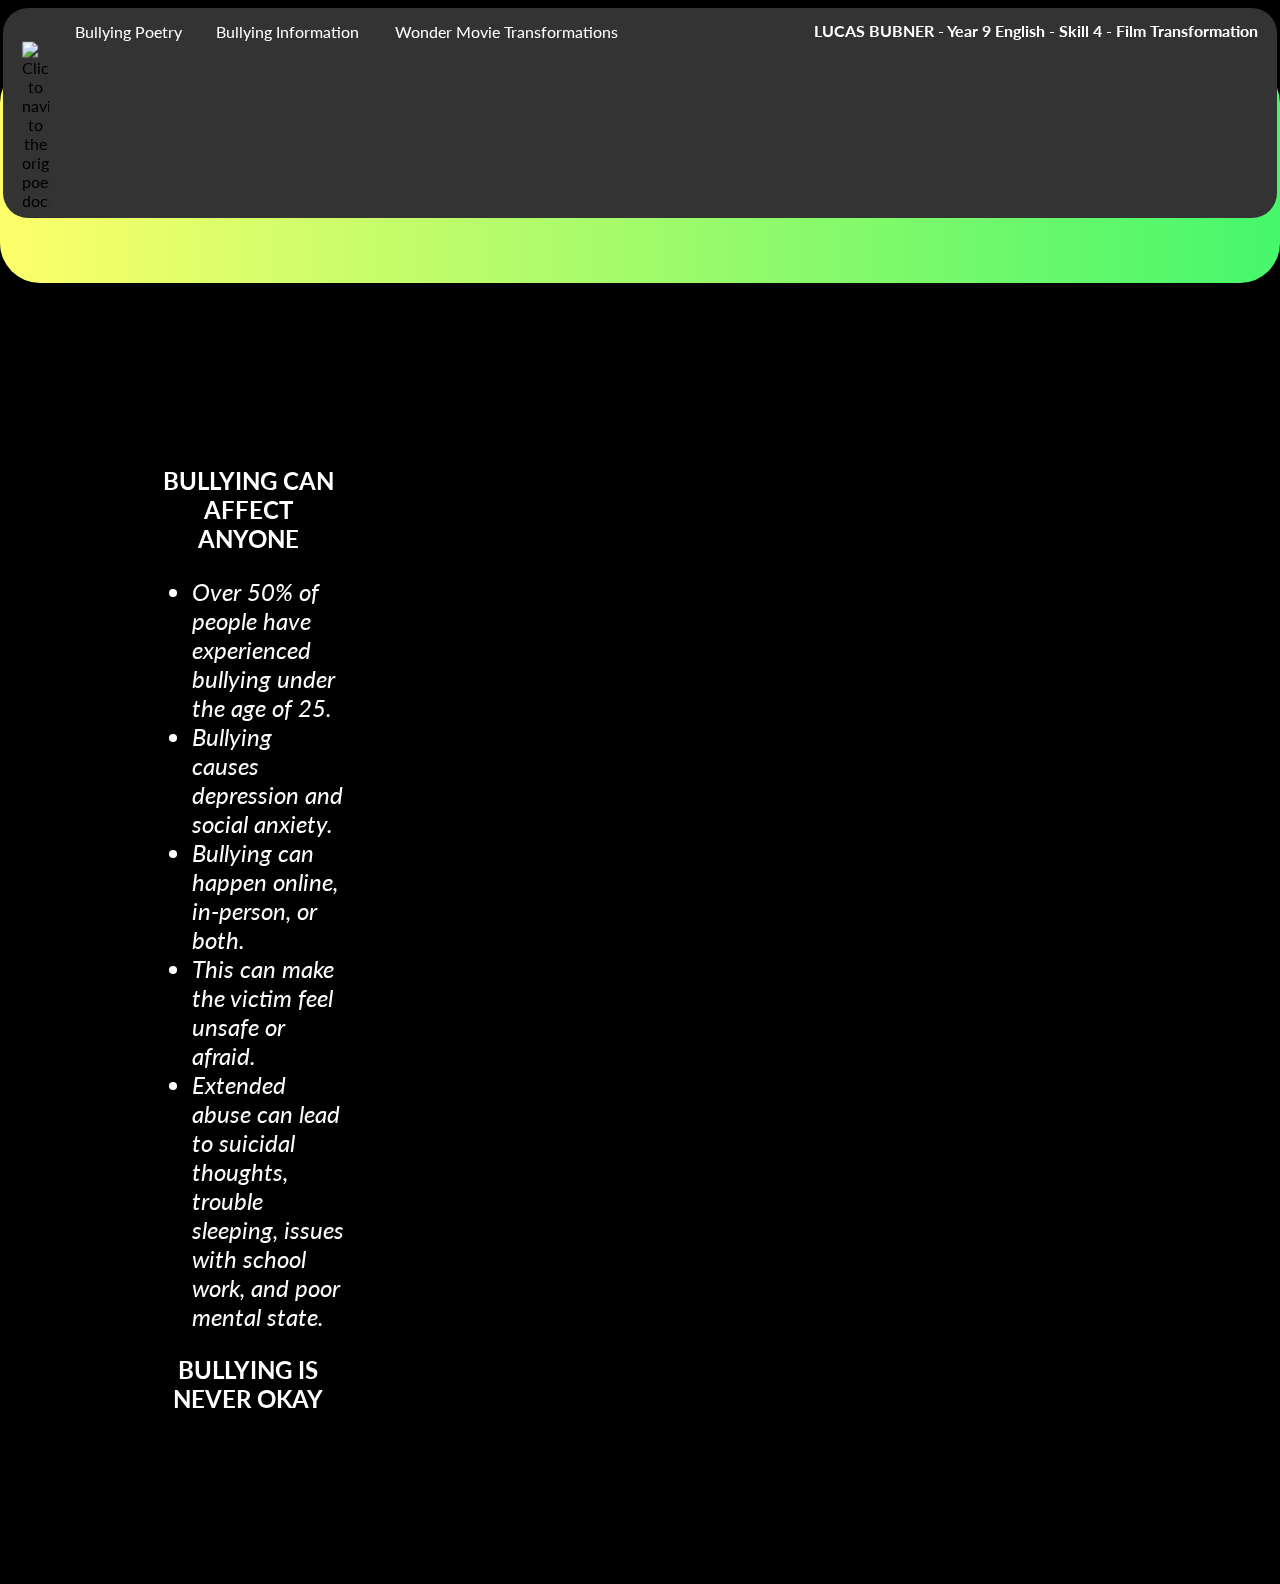
==== p2_info.html @ c6f47d8b "Synced changes" ====
<!-- Lucas Bubner, 2022 -->
<!DOCTYPE html>
<html>
        <meta http-equiv="content-type" content="text/html; charset=UTF-8" />
        <meta http-equiv="Cache-Control" content="no-cache, no-store, must-revalidate" />
        <meta http-equiv="Pragma" content="no-cache" />
        <meta http-equiv="Expires" content="-1"/>
        <meta name="description" content="Year 9 English Skill 4 Poem Presentation Website">
        <meta name="author" content="Lucas Bubner - 9WI 2022">
        <meta name="viewport" content="width=device-width, initial-scale=1.0">
        <link rel="stylesheet" href="styles.css?version=2">
        <title>LUCAS - Poems</title>
        <link rel="icon" type="image/x-icon" href="images/favicon.ico">
        <link rel="preconnect" href="https://fonts.googleapis.com">
        <link rel="preconnect" href="https://fonts.gstatic.com" crossorigin>
        <link href="https://fonts.googleapis.com/css2?family=Lato&display=swap" rel="stylesheet">
        <link href="https://fonts.googleapis.com/css2?family=Merriweather&family=Playfair+Display:ital@1&display=swap" rel="stylesheet">
        <script src="https://ajax.googleapis.com/ajax/libs/jquery/3.6.0/jquery.min.js"></script>
        <script src="preload.js?version=2"></script>
    </head>
    <body onload="domReady();">
        <div class="contentLoader">
            <div class="loader-wrapper">
                <script>
                    $(window).on("load",function(){
                      $(".loader-wrapper").fadeOut("slow");
                    });
                </script>
                <span class="loader"><span class="loader-inner"></span></span>
            </div>
        </div>
        <svg id="fader"></svg>
        <script> fadeIn(); </script>
        <div class="mainBarButtons">
            <ul>
                <li><img style="cursor: pointer;" title="Click to navigate to the original poem document + plan" src="images/wonderIcon.png" id="wonderIcon" onclick="cornerLoad();"></li>
                <li><a href="index.html" class="linksLG" >Bullying Poetry</a></li>
                <li><a style="cursor: not-allowed;" class="linksLG">Bullying Information</a></li>
                <li><a href="p3_wonder.html" class="linksLG">Wonder Movie Transformations</a></li>
                <li><a href="index.html" class="linksSM" >Poetry</a></li>
                <li><a style="cursor: not-allowed;" class="linksSM">Information</a></li>
                <li><a href="p3_wonder.html" class="linksSM">Movie</a></li>
                <li><p class="headingTextLG"><b>LUCAS BUBNER - Year 9 English - Skill 4 - Film Transformation</b></p></li>
                <li><p class="headingTextSM"><b>LUCAS - Film Transformation</b></p></li>
            </ul>
        </div>
        <div class="coverElement" style="background-image: linear-gradient(to right, rgb(253, 255, 106), rgb(70, 247, 108));">
        <div id="internalText">
            <p id="titleText">
                <b><i>Bullying Consequences</b></i>
            </p> 

        </div>
    </div>
    <div id="p2">
        <div id="blur">
            <div class="secondary">
                <p>
                    <b>BULLYING CAN AFFECT ANYONE</b>
                    <ul>
                        <li><i>Over 50% of people have experienced bullying under the age of 25.</i></li>
                        <li><i>Bullying causes depression and social anxiety.</i></li>
                        <li><i>Bullying can happen online, in-person, or both.</i></li>
                        <li><i>This can make the victim feel unsafe or afraid.</i></li>
                        <li><i>Extended abuse can lead to suicidal thoughts, trouble sleeping, issues with school work, and poor mental state.</i></li>
                    </ul>
                    <b>BULLYING IS NEVER OKAY</b>
                </p>
            </div>
        </div>
    </div>
    <div id="p2-1">
        <div id="blur">
            <div class="secondary">
                <iframe width="560" height="315" src="https://www.youtube.com/embed/cKN_RZ9mYmw" title="YouTube video player" frameborder="0" allow="accelerometer; autoplay; clipboard-write; encrypted-media; gyroscope; picture-in-picture" allowfullscreen></iframe>
            </div>
        </div>
    </div>
    </body>
    <script src="postload.js?version=2"></script>
</html>
---- styles.css ----
/* CSS Document */

html {
  --scrollbarBG: #000000;
  --thumbBG: #b2b2b3;
}

body::-webkit-scrollbar {
  width: 11px;
}

body {
  scrollbar-width: auto;
  scrollbar-color: var(--thumbBG) var(--scrollbarBG);
}

body::-webkit-scrollbar-track {
  background: var(--scrollbarBG);
}

body::-webkit-scrollbar-thumb {
  background-color: var(--thumbBG) ;
  border-radius: 6px;
  border: 3px solid var(--scrollbarBG);
}

body {
  margin: 0px;
  font-family: "Lato", sans-serif;
  background-color: #000;
}

.mainBarButtons ul {
  list-style-type: none;
  margin: 3px;
  padding: 0;
  overflow: hidden;
  background-color: #333;
  border-radius: 25px;
}

li .linksLG, li .linksSM {
  float: left;
  color: white;
  text-align: center;
  padding: 14px 16px;
  transform: translate(5%, 0%);
  text-decoration: none;
  z-index: 1;
}

li .linksLG {
  display: block;
}

li .linksSM {
  display: none;
}

li a:hover {
  background-color: #111;
  color: white;
}

.headingTextLG, .headingTextSM {
  text-align: right;
  float: right;
  color: white;
  margin: auto;
  transform: translate(0%, 50%);
  padding-top: 2px;
  padding-right: 1.5%;
  width: auto;
}

.headingTextLG {
  display: block;
}

.headingTextSM {
  display: none;
}

@media screen and (max-width: 1100px) {
  .headingTextLG {
    display: none;
  }

  .headingTextSM {
    display: block;
  }

  li .linksLG {
    display: none;
  }

  li .linksSM {
    display: block;
  }
}

@media screen and (max-width: 550px) {
  .headingTextSM {
    display: none;
  }
}

.mainBarButtons {
  text-align: center;
  top: 0;
  position: fixed;
  width: 100%;
  z-index: 3;
  transform: translate(0%, 5px);
}

#internalText {
  position: relative;
  font-family: "Merriweather", sans-serif;
  padding: 2rem;
  text-align: center;
}

#titleText {
  font-size: 48px;
}

#secondaryText {
  font-size: 32px;
  font-family: "Lato", sans-serif;
}

#thirdText {
  font-size: 18px;
  font-family: "Lato", sans-serif;
}

.coverElement {
  margin: 0px;
  border-radius: 40px;
  transform: translate(0, 63px);
}

#wonderIcon {
  float: left;
  width: 27px;
  padding: 2px;
  padding-right: 20px;
  z-index: 2;
  transform: translate(35%, 15%);
  position: relative;
  height: auto;
}

.primary, .secondary ,button {
  text-align: center;
  font-size: 24px;
  color: white;
}

.secondary ul {
  text-align: left;
}

button.annotation {
  background-color: rgb(124, 124, 124);
  border: 0;
  padding: 0;
}

button.annotation:hover {
  background-color: #ed1c24;
  cursor: pointer;
  color: black;
}

#index, #p2, #p2-1, #p3 {
  transform: translate(0, 70px);
  background-size: cover;
  z-index: 5;
  background-repeat: no-repeat;
  background-attachment: fixed;
  padding: 4vw;
  flex: 1;
  border-radius: 40px;
}

#p2 {
  background-image: url(images/p2bg.jpg);
  width: 30%;
  margin: 5px;
  display: inline-block;
  z-index: inherit;
}

#p2-1 {
  background-image: url(images/p2bg.jpg);
  float: right;
  padding: 2vw;
  height: 30%;
  display: block;
  z-index: inherit;

}

#p2-1 #blur, #p2-2 #blur {
  padding: 2em;
}

#index {
  background-image: url(images/indexbg.jpg);
}

#p3 {
  background-image: url(images/p3bg.jpg);
}

#blur {
  background: rgba(0, 0, 0, 0.2); 
  backdrop-filter: blur(6px);
  padding: 6em;
  border-radius: 65px;
}

.contentLoader {
  display: flex;
  justify-content: center;
  align-items: center;
  width: 100%;
  z-index: 1;
  height: 100%;
}

.loader-wrapper {
  width: 100%;
  height: 100%;
  position: fixed;
  z-index: 1;
  top: 0;
  left: 0;
  background-color: #242f3f;
  display: flex;
  justify-content: center;
  align-items: center;
}

.loader {
  display: inline-block;
  z-index: 1;
  width: 30px;
  height: 30px;
  position: relative;
  border: 4px solid #fff;
  animation: loader 2s infinite ease;
}

.loader-inner {
  vertical-align: top;
  z-index: 1;
  display: inline-block;
  width: 100%;
  background-color: #fff;
  animation: loader-inner 2s infinite ease-in;
}

@keyframes loader {
  0% { transform: rotate(0deg); }
  25% { transform: rotate(180deg); }
  50% { transform: rotate(180deg); }
  75% { transform: rotate(360deg); }
  100% { transform: rotate(360deg); }
}

@keyframes loader-inner {
  0% { height: 0%; }
  25% { height: 0%; }
  50% { height: 100%; }
  75% { height: 100%; }
  100% { height: 0%; }
}

#fader {
  position: fixed;
  top: 0;
  left: 0;
  width: 100%;
  height: 100%;
  z-index: 999999;
  pointer-events: none;
  background: #242f3f;
  animation-duration: 300ms;
  animation-timing-function: ease-in-out;
}

@keyframes fade-out {
  from { opacity: 1 }
    to { opacity: 0 }
}

@keyframes fade-in {
  from { opacity: 0 }
    to { opacity: 1 }
}

#fader.fade-out {
  opacity: 0;
  animation-name: fade-out;
}

#fader.fade-in {
  opacity: 1;
  animation-name: fade-in;
}

.modal {
  display: none;
  position: fixed;
  z-index: 1;
  left: 0;
  top: 0;
  width: 100%; 
  height: 100%; 
  overflow: auto; 
  background-color: rgb(0,0,0); 
  background-color: rgba(0, 0, 0, 0.6);
}

.amodcont {
  background-color: #fefefe;
  margin: 15% auto;
  padding: 20px;
  border: 1px solid #888;
  width: 50%;
  border-radius: 35px;
}

.close {
  color: #aaa;
  float: right;
  font-size: 28px;
  font-weight: bold;
}

.close:hover,
.close:focus {
  color: black;
  text-decoration: none;
  cursor: pointer;
}

#annotationModal {
  opacity: 1;
  display: none;
}

@keyframes fadeIn {
  0% { opacity: 0; }
  100% { opacity: 1; }
}

@keyframes fadeOut {
  0% { opacity: 1; }
  100% { opacity: 0; }
}

@keyframes moveDown {
  0% { transform: translate(0, -15%); }
  100% { transform: translate(0 , 0);} 
}

@keyframes backgroundOpacity {
  0% { background-color: rgba(0, 0, 0, 0.0); }
  100% { background-color: rgba(0, 0, 0, 0.6);; } 
}

@keyframes generate {
  0% {
      transform: translate(0px, 150px);
      opacity: 0;
  }
  100% {
      transform: translate(0px, 70px);
      opacity: 1;
  }
}
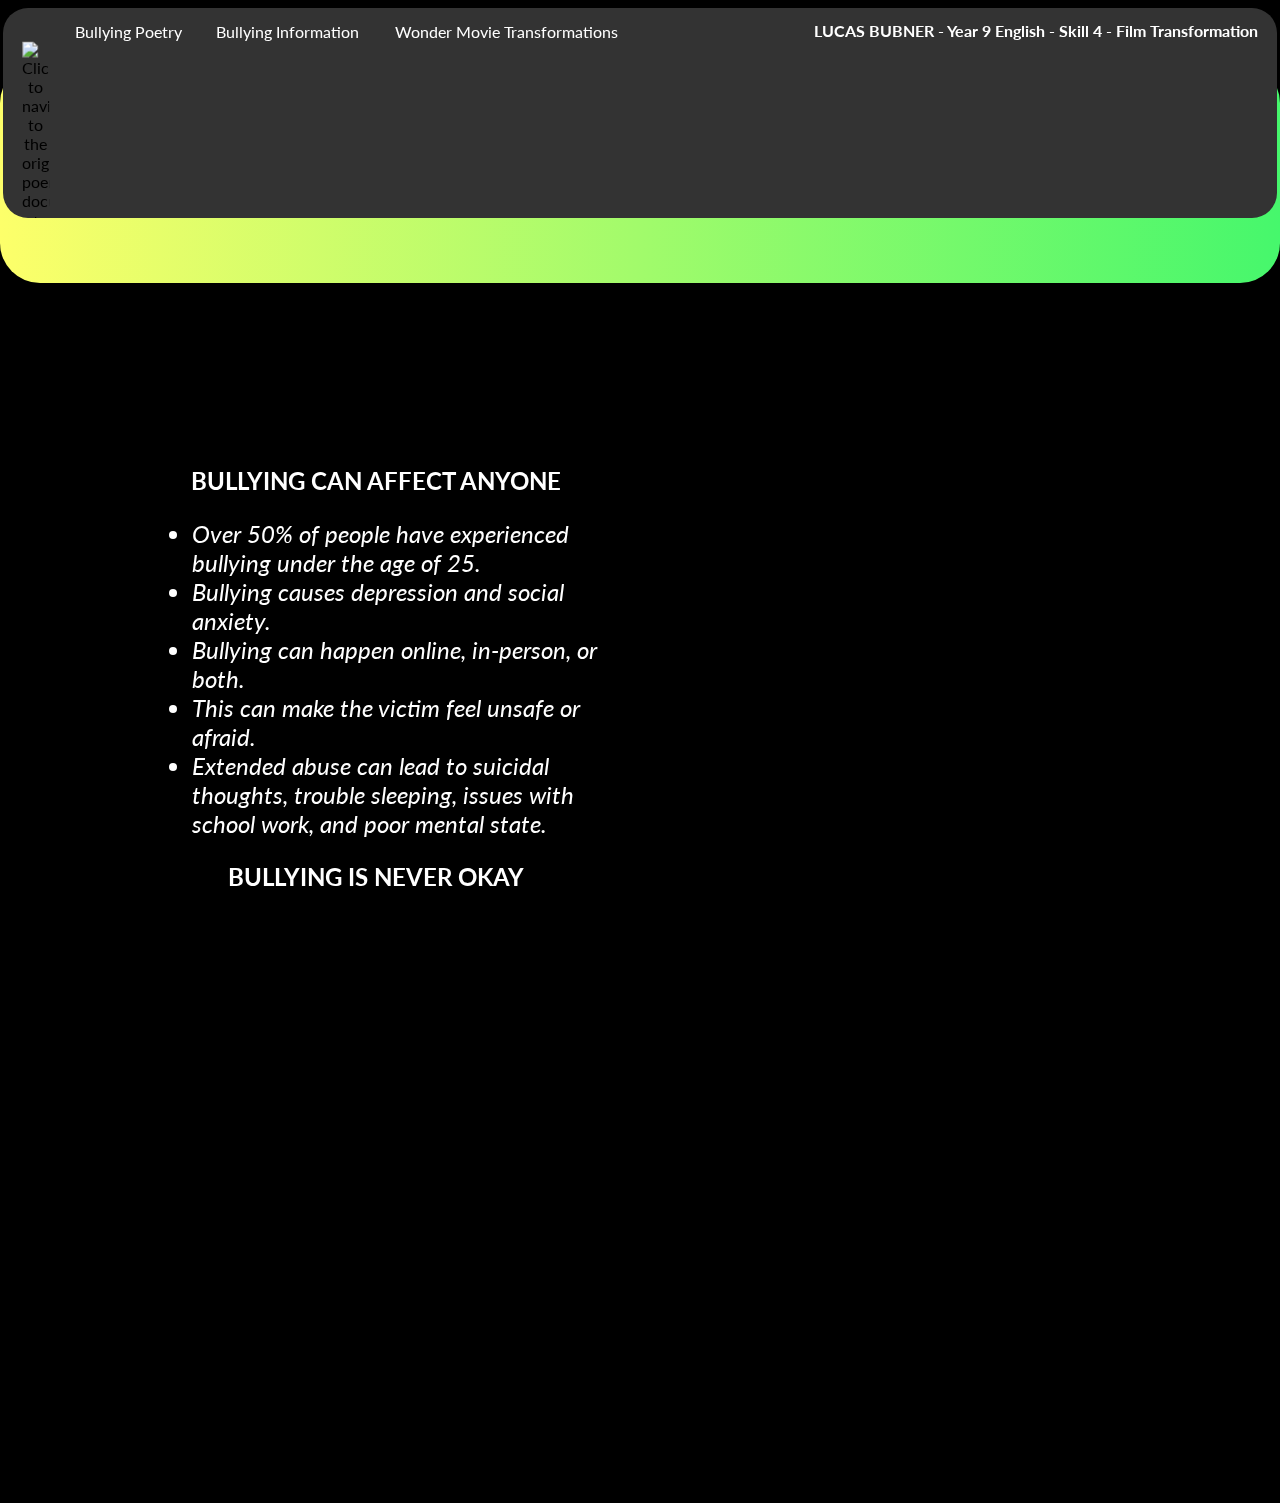
==== commit f72188eb: "Synced changes" ====
--- a/p2_info.html
+++ b/p2_info.html
@@ -72,7 +72,7 @@
     <div id="p2-1">
         <div id="blur">
             <div class="secondary">
-                <iframe width="560" height="315" src="https://www.youtube.com/embed/cKN_RZ9mYmw" title="YouTube video player" frameborder="0" allow="accelerometer; autoplay; clipboard-write; encrypted-media; gyroscope; picture-in-picture" allowfullscreen></iframe>
+                <iframe style="border-radius: 15px;" width="560" height="315" src="https://www.youtube.com/embed/cKN_RZ9mYmw" title="YouTube video player" frameborder="0" allow="accelerometer; autoplay; clipboard-write; encrypted-media; gyroscope; picture-in-picture" allowfullscreen></iframe>
             </div>
         </div>
     </div>
--- a/styles.css
+++ b/styles.css
@@ -187,7 +187,7 @@
 
 #p2 {
   background-image: url(images/p2bg.jpg);
-  width: 30%;
+  width: 50%;
   margin: 5px;
   display: inline-block;
   z-index: inherit;
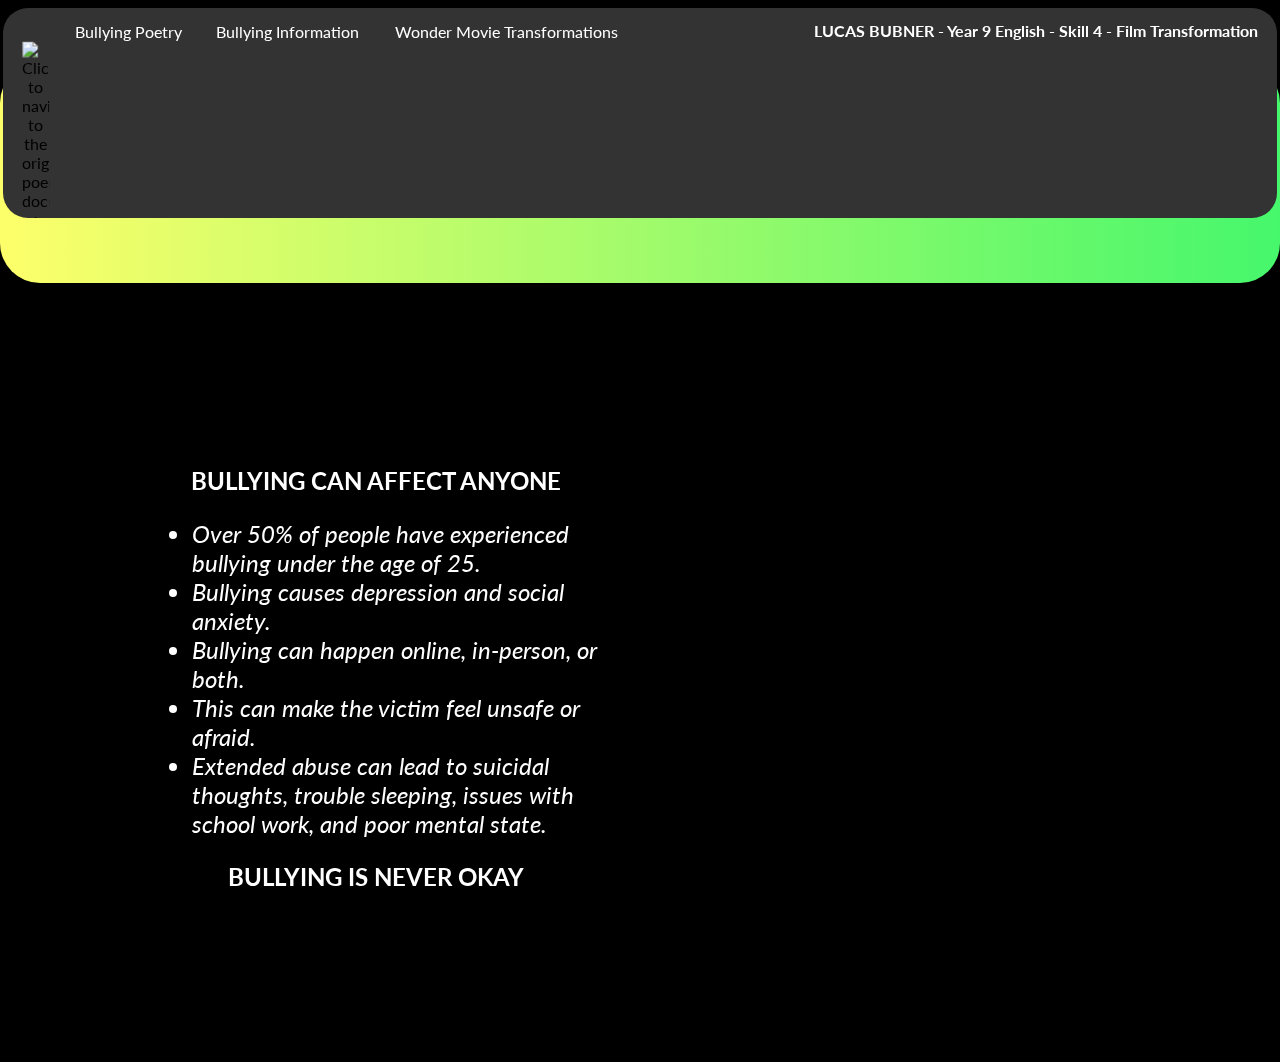
==== commit 0a26b24b: "Synced change" ====
--- a/p2_info.html
+++ b/p2_info.html
@@ -39,7 +39,7 @@
                 <li><a href="p3_wonder.html" class="linksLG">Wonder Movie Transformations</a></li>
                 <li><a href="index.html" class="linksSM" >Poetry</a></li>
                 <li><a style="cursor: not-allowed;" class="linksSM">Information</a></li>
-                <li><a href="p3_wonder.html" class="linksSM">Movie</a></li>
+                <li><a href="p3_wonder.html" class="linksSM">Wonder</a></li>
                 <li><p class="headingTextLG"><b>LUCAS BUBNER - Year 9 English - Skill 4 - Film Transformation</b></p></li>
                 <li><p class="headingTextSM"><b>LUCAS - Film Transformation</b></p></li>
             </ul>
@@ -72,7 +72,7 @@
     <div id="p2-1">
         <div id="blur">
             <div class="secondary">
-                <iframe style="border-radius: 15px;" width="560" height="315" src="https://www.youtube.com/embed/cKN_RZ9mYmw" title="YouTube video player" frameborder="0" allow="accelerometer; autoplay; clipboard-write; encrypted-media; gyroscope; picture-in-picture" allowfullscreen></iframe>
+                <iframe style="border-radius: 35px; max-width: 100%;" width="100%" height="auto" src="https://www.youtube.com/embed/cKN_RZ9mYmw" title="YouTube video player" frameborder="0" allow="accelerometer; autoplay; clipboard-write; encrypted-media; gyroscope; picture-in-picture" allowfullscreen></iframe>
             </div>
         </div>
     </div>
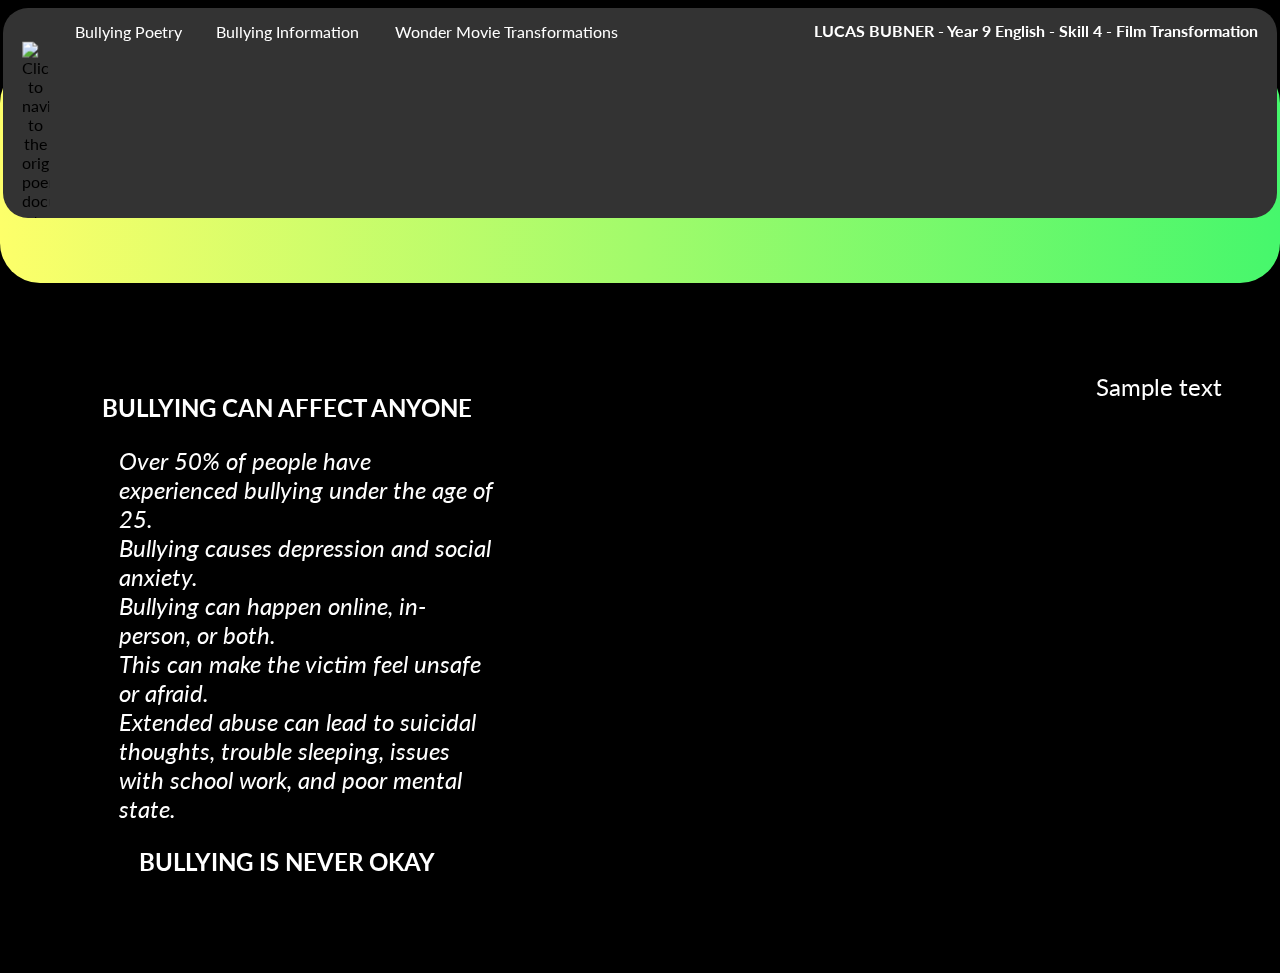
==== commit d5083a22: "Synced changes" ====
--- a/p2_info.html
+++ b/p2_info.html
@@ -72,7 +72,15 @@
     <div id="p2-1">
         <div id="blur">
             <div class="secondary">
-                <iframe style="border-radius: 35px; max-width: 100%;" width="100%" height="auto" src="https://www.youtube.com/embed/cKN_RZ9mYmw" title="YouTube video player" frameborder="0" allow="accelerometer; autoplay; clipboard-write; encrypted-media; gyroscope; picture-in-picture" allowfullscreen></iframe>
+                <!-- <iframe style="border-radius: 35px; max-width: 100%;" width="615px" height="307.5px" src="https://www.youtube.com/embed/cKN_RZ9mYmw" title="YouTube video player" frameborder="0" allow="accelerometer; autoplay; clipboard-write; encrypted-media; gyroscope; picture-in-picture" allowfullscreen></iframe> -->
+                <p>Sample text</p>
+            </div>
+        </div>
+    </div>
+    <div id="p2-2">
+        <div id="blur">
+            <div class="third">
+                <p>Sample text 2</p>
             </div>
         </div>
     </div>
--- a/styles.css
+++ b/styles.css
@@ -158,8 +158,9 @@
   color: white;
 }
 
-.secondary ul {
+.secondary ul, .secondary li {
   text-align: left;
+  list-style-type: none;
 }
 
 button.annotation {
@@ -174,7 +175,7 @@
   color: black;
 }
 
-#index, #p2, #p2-1, #p3 {
+#index, #p2, #p2-1, #p2-2, #p3 {
   transform: translate(0, 70px);
   background-size: cover;
   z-index: 5;
@@ -187,8 +188,9 @@
 
 #p2 {
   background-image: url(images/p2bg.jpg);
-  width: 50%;
+  width: 40%;
   margin: 5px;
+  padding: 2vw;
   display: inline-block;
   z-index: inherit;
 }
@@ -200,11 +202,23 @@
   height: 30%;
   display: block;
   z-index: inherit;
-
+}
+
+#p2-2 {
+  background-image: url(images/p2bg.jpg);
+  float: right;
+  padding: 2vw;
+  height: 30%;
+  display: block;
+  z-index: inherit;
 }
 
 #p2-1 #blur, #p2-2 #blur {
   padding: 2em;
+}
+
+#p2 #blur {
+  padding: 3em;
 }
 
 #index {
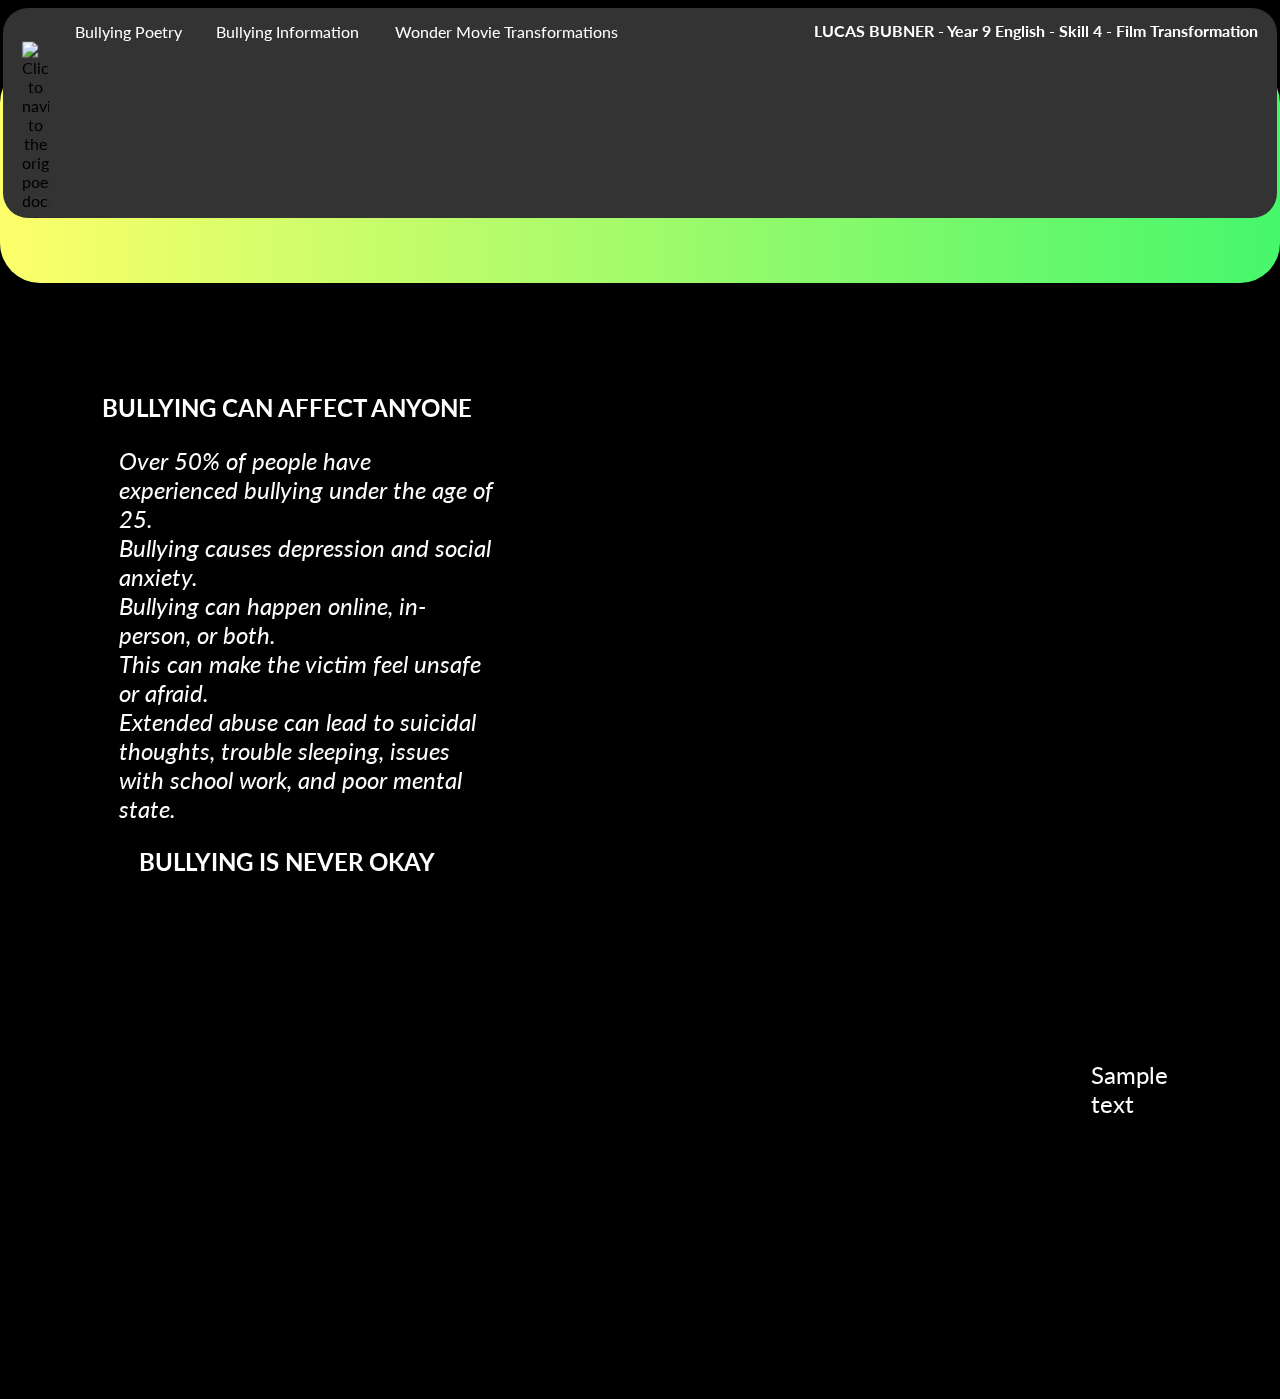
==== commit c824b6e6: "Synced changes" ====
--- a/p2_info.html
+++ b/p2_info.html
@@ -52,6 +52,8 @@
 
         </div>
     </div>
+    <div id="container">
+    <div id="item">
     <div id="p2">
         <div id="blur">
             <div class="secondary">
@@ -69,6 +71,9 @@
             </div>
         </div>
     </div>
+    </div>
+    <div class="item">
+    <div class="grid">
     <div id="p2-1">
         <div id="blur">
             <div class="secondary">
@@ -84,6 +89,9 @@
             </div>
         </div>
     </div>
+    </div>
+    </div>
+    </div>
     </body>
     <script src="postload.js?version=2"></script>
 </html>--- a/styles.css
+++ b/styles.css
@@ -191,7 +191,6 @@
   width: 40%;
   margin: 5px;
   padding: 2vw;
-  display: inline-block;
   z-index: inherit;
 }
 
@@ -200,8 +199,7 @@
   float: right;
   padding: 2vw;
   height: 30%;
-  display: block;
-  z-index: inherit;
+  z-index: 2;
 }
 
 #p2-2 {
@@ -209,8 +207,28 @@
   float: right;
   padding: 2vw;
   height: 30%;
-  display: block;
-  z-index: inherit;
+  z-index: 3;
+}
+
+.grid {
+  display: grid;
+  float: right;
+  grid-template-columns: 50%;
+  grid-template-rows: 50% 50%;
+  grid-column-gap: 20px;
+  grid-row-gap: 20px;
+  justify-items: stretch;
+  align-items: stretch;
+}
+
+.container {
+  display: flex;
+}
+
+.item {
+  flex-basis: 100px;
+  height: 100px;
+  margin: 5px;
 }
 
 #p2-1 #blur, #p2-2 #blur {
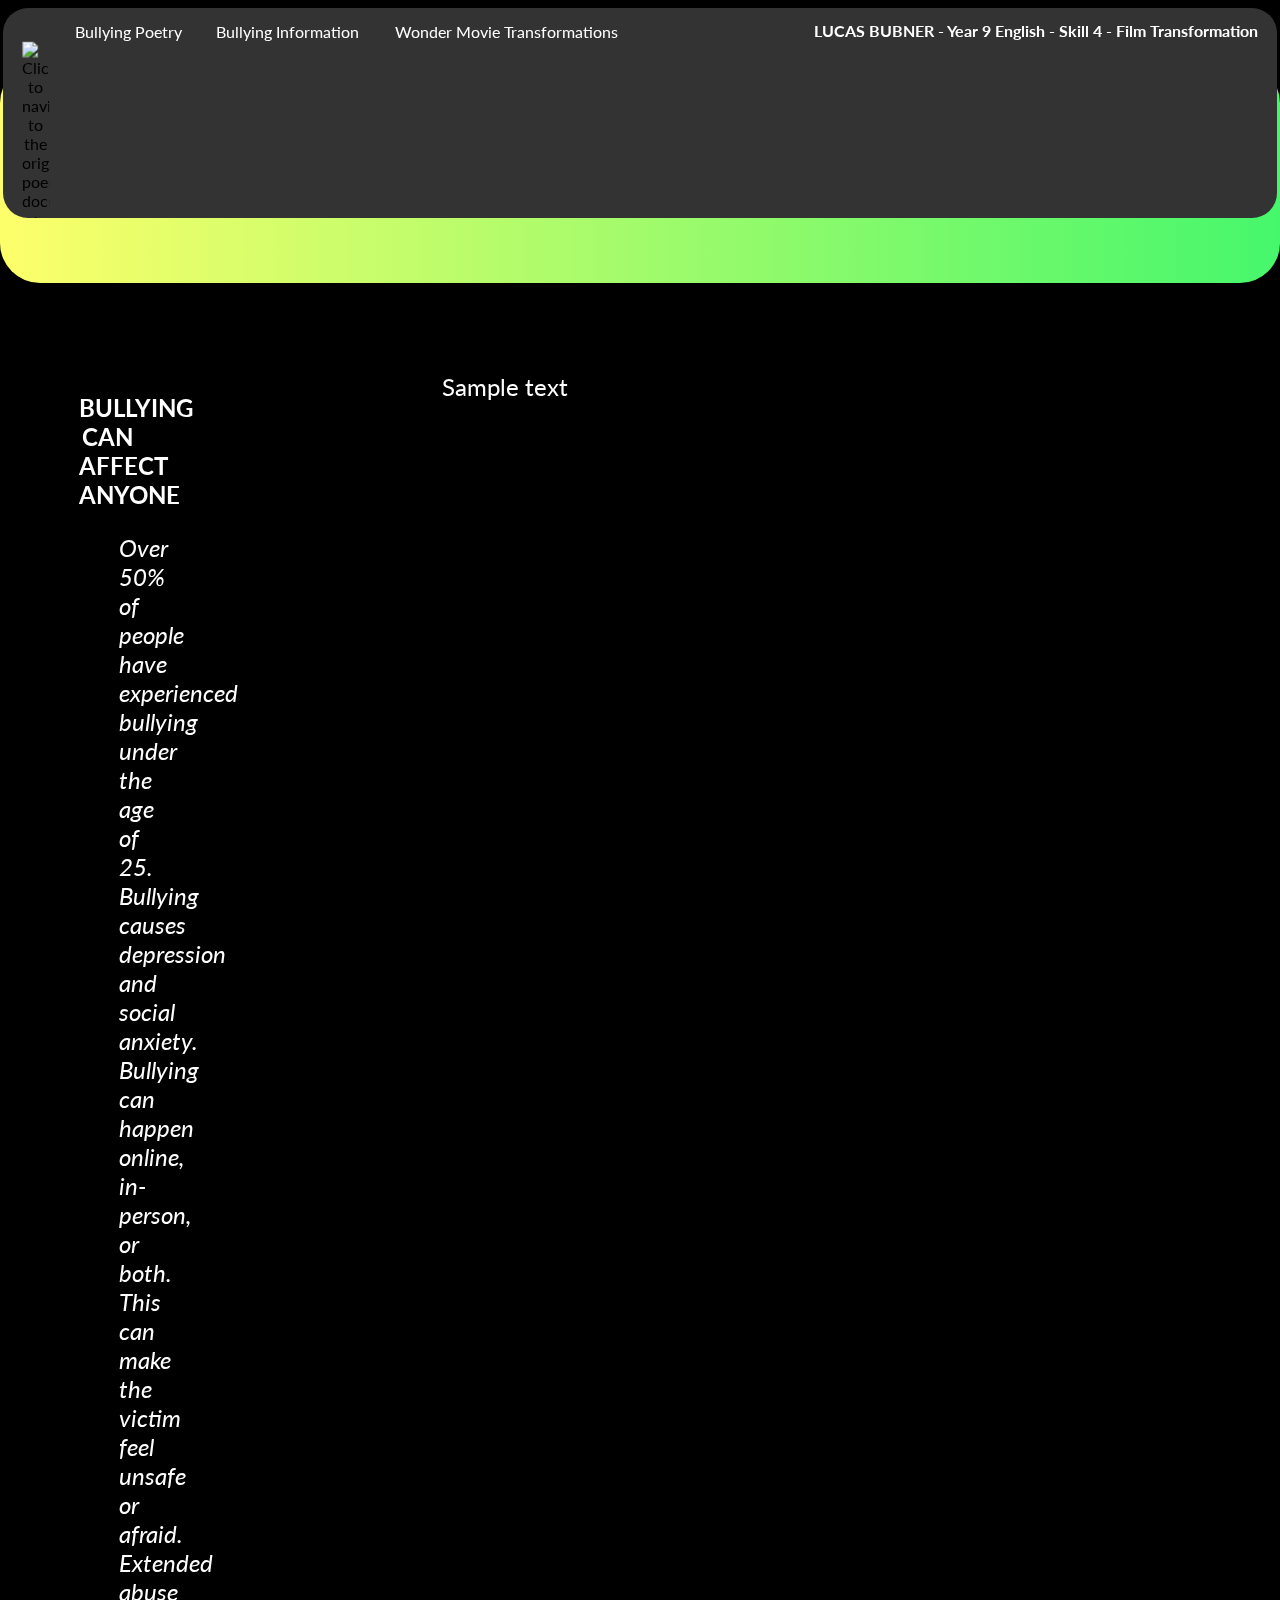
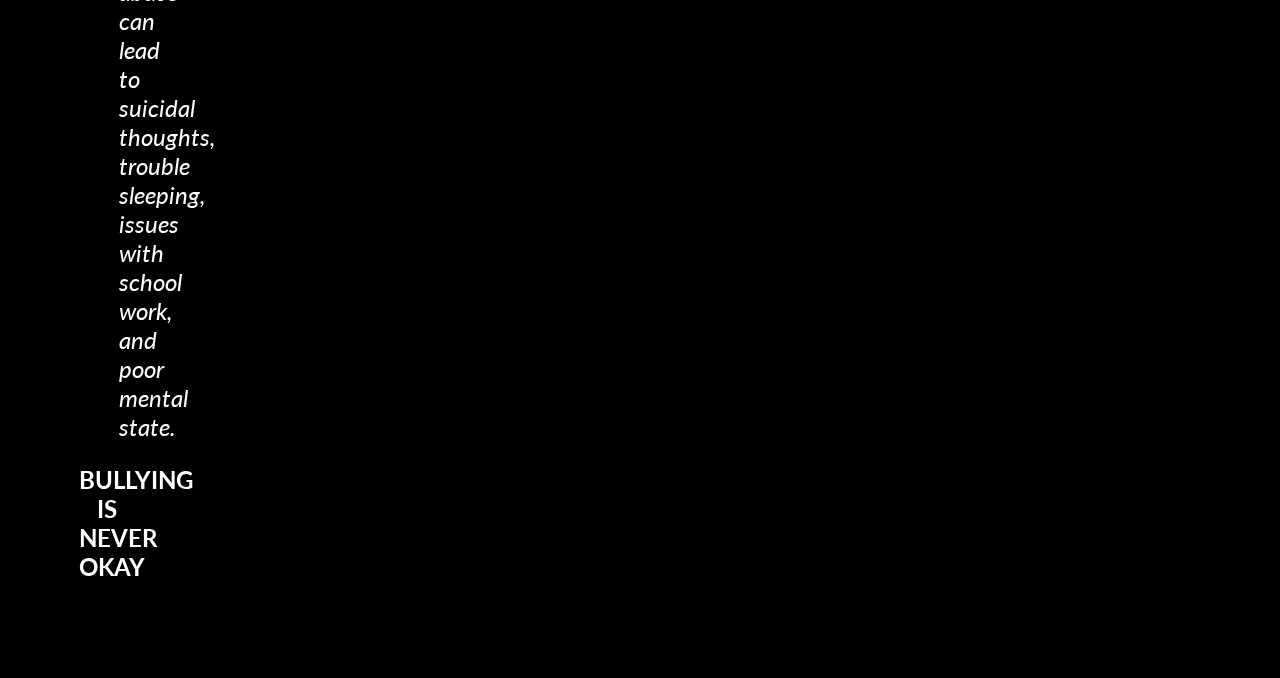
==== commit 32b4bf8b: "Synced changes" ====
--- a/p2_info.html
+++ b/p2_info.html
@@ -52,8 +52,8 @@
 
         </div>
     </div>
-    <div id="container">
-    <div id="item">
+<div class="container">
+<div class="leftsection">
     <div id="p2">
         <div id="blur">
             <div class="secondary">
@@ -71,8 +71,7 @@
             </div>
         </div>
     </div>
-    </div>
-    <div class="item">
+</div>
     <div class="grid">
     <div id="p2-1">
         <div id="blur">
@@ -90,8 +89,7 @@
         </div>
     </div>
     </div>
-    </div>
-    </div>
+</div>
     </body>
     <script src="postload.js?version=2"></script>
 </html>--- a/styles.css
+++ b/styles.css
@@ -212,13 +212,32 @@
 
 .grid {
   display: grid;
-  float: right;
-  grid-template-columns: 50%;
-  grid-template-rows: 50% 50%;
-  grid-column-gap: 20px;
-  grid-row-gap: 20px;
+  grid-template-rows: 1fr 1fr;
+  grid-auto-columns: 1fr;
+  gap: 5px 0px;
+  grid-auto-flow: row;
   justify-items: stretch;
-  align-items: stretch;
+  grid-template-areas:
+    ""
+    "";
+}
+
+.container {
+  display: grid;
+  grid-template-columns: [\31 ] 1fr 1fr;
+  grid-template-rows: 1fr 1fr 1fr;
+  gap: 0px 0px;
+  grid-auto-flow: row;
+  justify-items: stretch;
+  grid-template-areas:
+    "leftsection ."
+    "leftsection ."
+    "leftsection .";
+}
+
+.leftsection {
+  grid-area: leftsection; 
+  width: 30%;
 }
 
 .container {
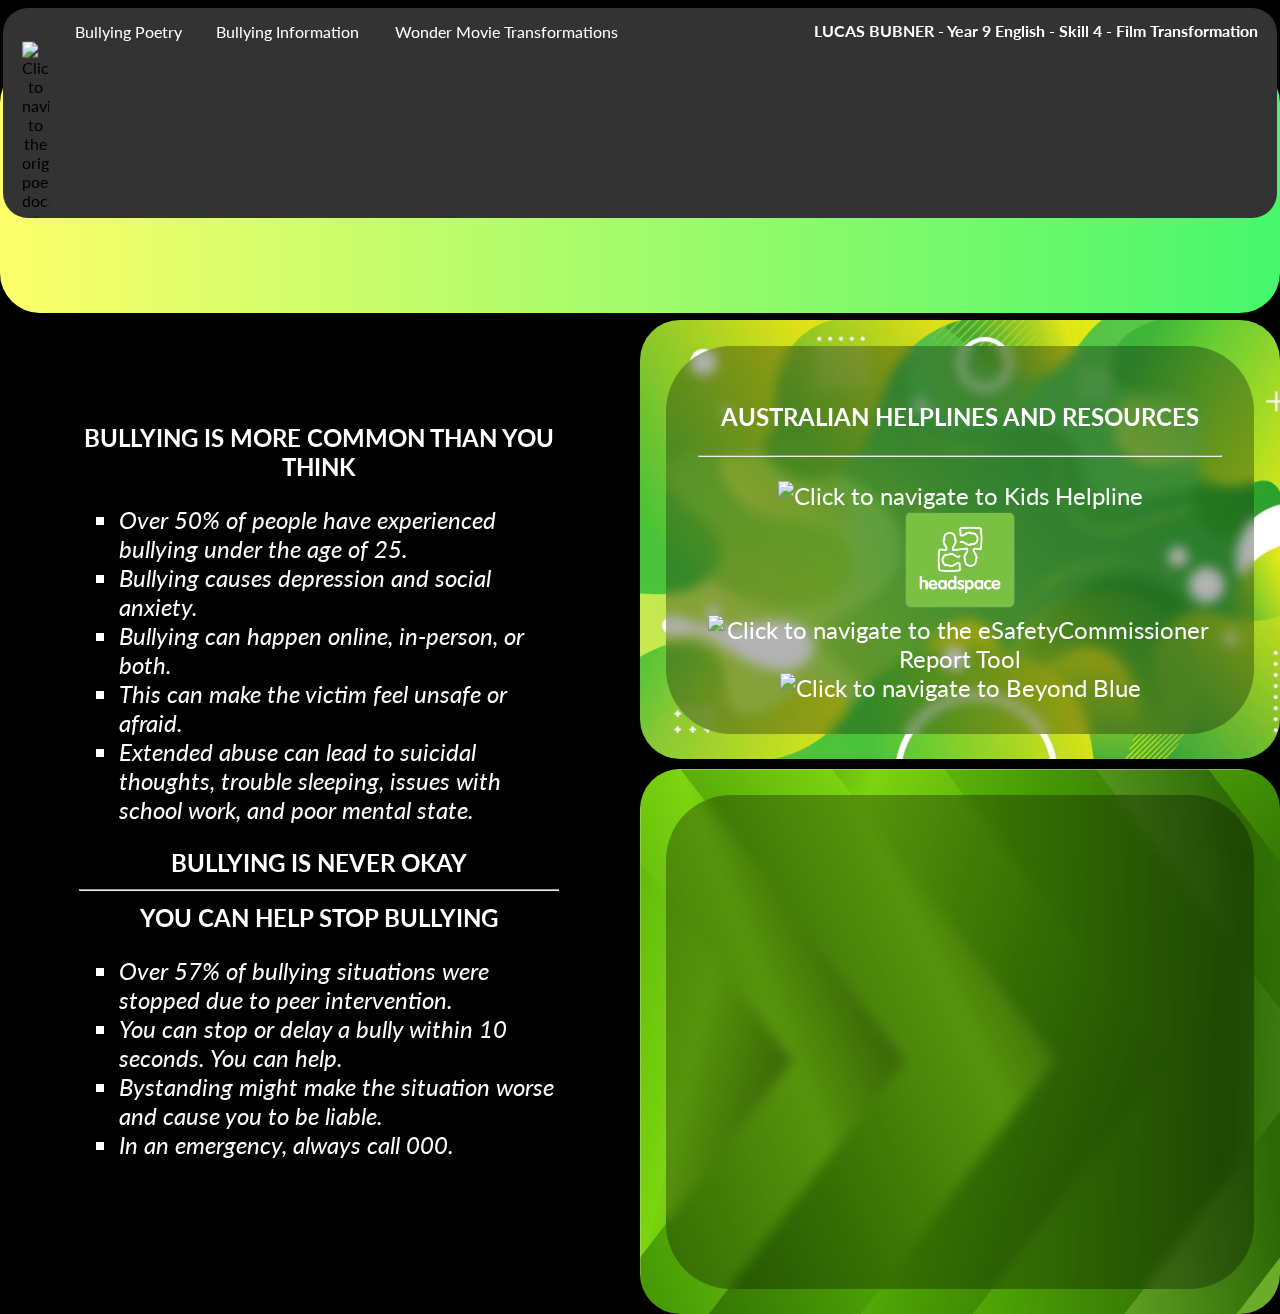
==== commit 99b343fd: "Synced changes" ====
--- a/p2_info.html
+++ b/p2_info.html
@@ -9,7 +9,7 @@
         <meta name="author" content="Lucas Bubner - 9WI 2022">
         <meta name="viewport" content="width=device-width, initial-scale=1.0">
         <link rel="stylesheet" href="styles.css?version=2">
-        <title>LUCAS - Poems</title>
+        <title>LUCAS - Bullying</title>
         <link rel="icon" type="image/x-icon" href="images/favicon.ico">
         <link rel="preconnect" href="https://fonts.googleapis.com">
         <link rel="preconnect" href="https://fonts.gstatic.com" crossorigin>
@@ -47,10 +47,11 @@
         <div class="coverElement" style="background-image: linear-gradient(to right, rgb(253, 255, 106), rgb(70, 247, 108));">
         <div id="internalText">
             <p id="titleText">
-                <b><i>Bullying Consequences</b></i>
+                <i style="position: relative; left: 4px; top: 14px;" data-label-id="0"><b>Facts about Bullying</b></i>
             </p> 
-
         </div>
+        <img src="images/banner1.png" id="banner1">
+        <img src="images/banner2.png" id="banner2">
     </div>
 <div class="container">
 <div class="leftsection">
@@ -58,7 +59,7 @@
         <div id="blur">
             <div class="secondary">
                 <p>
-                    <b>BULLYING CAN AFFECT ANYONE</b>
+                    <b>BULLYING IS MORE COMMON THAN YOU THINK</b>
                     <ul>
                         <li><i>Over 50% of people have experienced bullying under the age of 25.</i></li>
                         <li><i>Bullying causes depression and social anxiety.</i></li>
@@ -66,7 +67,14 @@
                         <li><i>This can make the victim feel unsafe or afraid.</i></li>
                         <li><i>Extended abuse can lead to suicidal thoughts, trouble sleeping, issues with school work, and poor mental state.</i></li>
                     </ul>
-                    <b>BULLYING IS NEVER OKAY</b>
+                    <b>BULLYING IS NEVER OKAY</b> <br> <hr>
+                    <b>YOU CAN HELP STOP BULLYING</b>
+                    <ul>
+                        <li><i>Over 57% of bullying situations were stopped due to peer intervention.</i></li>
+                        <li><i>You can stop or delay a bully within 10 seconds. You can help.</i></li>
+                        <li><i>Bystanding might make the situation worse and cause you to be liable.</i></li>
+                        <li><i>In an emergency, always call 000.</i></li>
+                    </ul>
                 </p>
             </div>
         </div>
@@ -76,15 +84,21 @@
     <div id="p2-1">
         <div id="blur">
             <div class="secondary">
-                <!-- <iframe style="border-radius: 35px; max-width: 100%;" width="615px" height="307.5px" src="https://www.youtube.com/embed/cKN_RZ9mYmw" title="YouTube video player" frameborder="0" allow="accelerometer; autoplay; clipboard-write; encrypted-media; gyroscope; picture-in-picture" allowfullscreen></iframe> -->
-                <p>Sample text</p>
+                <p>
+                    <b>AUSTRALIAN HELPLINES AND RESOURCES</b> <br> <hr>
+                </p>
+                <img src="images/KidsHelplineLogo.png" title="Click to navigate to Kids Helpline" onclick="kidsHelplineLoad();" height="100px" width="auto" class="helpResources">
+                <img src="images/headspaceLogo.png" title="Click to navigate to Headspace" onclick="headspaceLoad();" height="100px" width="auto" class="helpResources">
+                <img src="images/esafety.png" title="Click to navigate to the eSafetyCommissioner Report Tool" onclick="eSafetyReportLoad();" height="100px" width="auto" class="helpResources">
+                <img src="images/beyondBlueLogo.png" title="Click to navigate to Beyond Blue" onclick="beyondBlueLoad();" height="100px" width="auto" class="helpResources">
             </div>
         </div>
     </div>
     <div id="p2-2">
         <div id="blur">
             <div class="third">
-                <p>Sample text 2</p>
+                <iframe style="border-radius: 15px; max-width: 100%;" width="380px" height="210px" src="https://www.youtube.com/embed/cKN_RZ9mYmw" title="YouTube video player" frameborder="0" allow="accelerometer; autoplay; clipboard-write; encrypted-media; gyroscope; picture-in-picture" allowfullscreen></iframe>
+                <iframe style="border-radius: 15px; max-width: 100%;" width="380px" height="210px" src="https://www.youtube.com/embed/F6r0B78GQgg" title="YouTube video player" frameborder="0" allow="accelerometer; autoplay; clipboard-write; encrypted-media; gyroscope; picture-in-picture" allowfullscreen></iframe>
             </div>
         </div>
     </div>
--- a/styles.css
+++ b/styles.css
@@ -28,6 +28,28 @@
   margin: 0px;
   font-family: "Lato", sans-serif;
   background-color: #000;
+}
+
+.helpResources {
+  cursor: pointer;
+  padding-left: 10px;
+  padding-right: 10px;
+}
+
+#banner1 {
+  height: 150px;
+  width: auto;
+  position: relative;
+  left: 50px;
+  top: -175px;
+}
+
+#banner2 {
+  height: 150px;
+  width: auto;
+  position: relative;
+  left: 590px;
+  top: -185px;
 }
 
 .mainBarButtons ul {
@@ -81,6 +103,12 @@
   display: none;
 }
 
+@media screen and (max-width: 1330px) {
+    #banner1, #banner2 {
+    display: none;
+    }
+}
+
 @media screen and (max-width: 1100px) {
   .headingTextLG {
     display: none;
@@ -130,15 +158,11 @@
   font-family: "Lato", sans-serif;
 }
 
-#thirdText {
-  font-size: 18px;
-  font-family: "Lato", sans-serif;
-}
-
 .coverElement {
   margin: 0px;
   border-radius: 40px;
   transform: translate(0, 63px);
+  height: 250px;
 }
 
 #wonderIcon {
@@ -152,7 +176,7 @@
   height: auto;
 }
 
-.primary, .secondary ,button {
+.primary, .secondary, .third, button {
   text-align: center;
   font-size: 24px;
   color: white;
@@ -160,7 +184,7 @@
 
 .secondary ul, .secondary li {
   text-align: left;
-  list-style-type: none;
+  list-style-type: square;
 }
 
 button.annotation {
@@ -175,10 +199,9 @@
   color: black;
 }
 
-#index, #p2, #p2-1, #p2-2, #p3 {
+#index, #p2, #p2-1, #p2-2, #p3, #p3-1 {
   transform: translate(0, 70px);
   background-size: cover;
-  z-index: 5;
   background-repeat: no-repeat;
   background-attachment: fixed;
   padding: 4vw;
@@ -186,35 +209,46 @@
   border-radius: 40px;
 }
 
+#p3, #p3-1 {
+  width: 41vw;
+}
+
+#p3-1 #blur, #p3 #blur {
+  padding: 2em;
+} 
+
 #p2 {
   background-image: url(images/p2bg.jpg);
-  width: 40%;
   margin: 5px;
   padding: 2vw;
-  z-index: inherit;
+  width: 45vw;
 }
 
 #p2-1 {
-  background-image: url(images/p2bg.jpg);
+  background-image: url(images/p2bg3.jpg);
+  position: static;
   float: right;
   padding: 2vw;
-  height: 30%;
-  z-index: 2;
 }
 
 #p2-2 {
-  background-image: url(images/p2bg.jpg);
+  background-image: url(images/p2bg2.jpg);
+  position: static;
   float: right;
   padding: 2vw;
-  height: 30%;
-  z-index: 3;
+}
+
+#p3-1 {
+  background-image: url(images/p3bg.jpg);
+  position: static;
+  float: right;
+  padding: 4vw;
 }
 
 .grid {
   display: grid;
-  grid-template-rows: 1fr 1fr;
   grid-auto-columns: 1fr;
-  gap: 5px 0px;
+  gap: 10px 0px;
   grid-auto-flow: row;
   justify-items: stretch;
   grid-template-areas:
@@ -222,8 +256,20 @@
     "";
 }
 
+.p3grid {
+  display: grid;
+  grid-auto-columns: 1fr; 
+  grid-template-columns: 1fr 1fr; 
+  grid-template-rows: 1fr; 
+  gap: 10px 5px; 
+  grid-template-areas: 
+    ". ."; 
+  justify-items: stretch; 
+}
+
 .container {
   display: grid;
+  max-height: 1vw;
   grid-template-columns: [\31 ] 1fr 1fr;
   grid-template-rows: 1fr 1fr 1fr;
   gap: 0px 0px;
@@ -240,16 +286,6 @@
   width: 30%;
 }
 
-.container {
-  display: flex;
-}
-
-.item {
-  flex-basis: 100px;
-  height: 100px;
-  margin: 5px;
-}
-
 #p2-1 #blur, #p2-2 #blur {
   padding: 2em;
 }
@@ -267,7 +303,7 @@
 }
 
 #blur {
-  background: rgba(0, 0, 0, 0.2); 
+  background: rgba(0, 0, 0, 0.3); 
   backdrop-filter: blur(6px);
   padding: 6em;
   border-radius: 65px;
